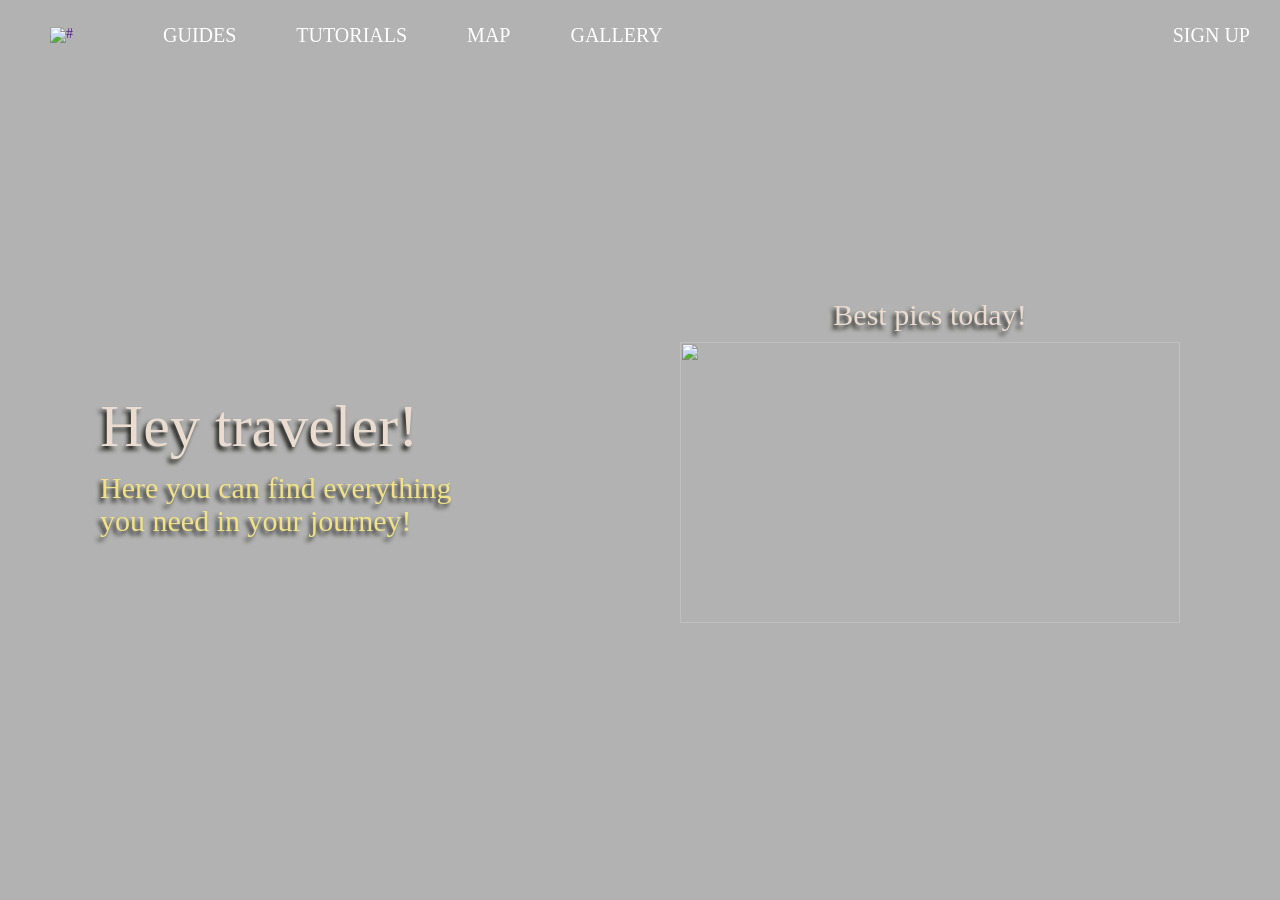
==== index.html @ 76a91530 "genshin" ====
<!DOCTYPE html>
<html lang="en">
    <head>
        <meta charset="UTF-8" />
        <meta http-equiv="X-UA-Compatible" content="IE=edge" />
        <meta name="viewport" content="width=device-width, initial-scale=1.0" />
        <title>Document</title>
        <script src="https://kit.fontawesome.com/8cf1deb42a.js" crossorigin="anonymous"></script>
        <link rel="stylesheet" href="style.css" />
    </head>
    <body>
        <div class="wrapper">
            <header class="header">
                <div class="header__container">
                    <a href="" class="header__logo">
                        <img src="img/paimon.png" alt="#" />
                    </a>
                    <nav class="header__menu menu">
                        <ul class="menu__list">
                            <li class="menu__item">
                                <a href="https://www.youtube.com/watch?v=dQw4w9WgXcQ" class="menu__link">guides</a>
                            </li>
                            <li class="menu__item">
                                <a href="" class="menu__link">tutorials</a>
                            </li>
                            <li class="menu__item">
                                <a href="https://genshin-impact-map.appsample.com/#/" class="menu__link">map</a>
                            </li>
                            <li class="menu__item">
                                <a href="" class="menu__link">gallery</a>
                            </li>
                        </ul>
                    </nav>
                    <div class="header__login">
                        <a href="" class="header__login__text">Sign Up</a>
                    </div>
                </div>
            </header>
            <main class="page">
                <div class="page__main-block">
                    <div class="main-block__container">
                        <h1 class="main-block__title">Hey traveler!</h1>
                        <h2 class="main-block__text">
                            Here you can find everything <br />
                            you need in your journey!
                        </h2>
                        <div class="social">
                            <a href="" class="social__logo">
                                <i class="fa-brands fa-twitter fa-3x"></i>
                            </a>
                            <a href="" class="social__logo">
                                <i class="fa-brands fa-discord fa-3x"></i>
                            </a>
                            <a href="" class="social__logo">
                                <i class="fa-brands fa-snapchat fa-3x"></i>
                            </a>
                            <a href="" class="social__logo">
                                <i class="fa-brands fa-youtube fa-3x"></i>
                            </a>
                            <a href="" class="social__logo">
                                <i class="fa-brands fa-instagram fa-3x"></i>
                            </a>
                            <a href="" class="social__logo">
                                <i class="fa-brands fa-vk fa-3x"></i>
                            </a>
                            <a href="" class="social__logo">
                                <i class="fa-brands fa-telegram fa-3x"></i>
                            </a>
                        </div>
                    </div>
                    <div class="picks__daily">
                        <div class="picks__daily__container">
                            <div class="picks__daily__text">Best pics today!</div>
                            <div class="gallery__frames">
                                <img src="img/photoset.png" alt="">
                            </div>
                            <div id="gallery">
                                <div class="carusel__photos">
                                    <img src="img/ganun.jpg">
                                    <img src="img/miko.jpg">
                                    <img src="img/sara.jpg">
                                    <img src="img/cat.jpg">
                                    <img src="img/thoma.jpeg">
                                </div>
                                <div class="buttons">
                                    <button class="prev">
                                        <img src="img/left-arrow.png" alt="">
                                    </button>
                                    <button class="next">
                                        <img src="img/right-arrow.png" alt="">
                                    </button>
                                </div>
                            </div>
                        </div>
                    </div>
                </div>
            </main>
            <footer class="footer"></footer>
        </div>
        <script src="script.js"></script>
    </body>
</html>
---- style.css ----
@font-face {
    font-family: genshin;
    src: url(fonts/zh-cn.ttf);
}

/*---------------*/

*{
    padding: 0;
    margin: 0;
    border: 0;
}

*,*:before,*:after {
    -moz-box-sizing: border-box;
    -webkit-box-sizing: border-box;
    box-sizing: border-box;
}

:focus,:active{outline: none;}
a:focus,a:active{outline: none;}

nav,footer,header,aside{display: block;}

html,body{
    height: 100%;
    width: 100%;
    font-size: 100%;
    line-height: 1;
    font-size: 14px;
    -ms-text-size-adjust: 100%;
    -moz-text-size-adjust: 100%;
    -webkit-text-size-adjust: 100%;
}

input,button,textarea{font-family: inherit;}

input ::-ms-clear{display: none;}
button{cursor: pointer;}
button ::-moz-focus-inner {padding: 0;border: 0;}
a, a:visited{text-decoration: none;}
a :hover{text-decoration: none;}
ul li{list-style: none;}
img{vertical-align: top;}

h1,h2,h3,h4,h5,h6{font-size: inherit; font-weight: 400;}

/*----------------body------------------*/

body {
    max-width: 100%;
    background-image: url(img/background\ pic.jpg);
    background-size: cover;
    background-position: center top;
    background-repeat: no-repeat;
}



.wrapper {
    max-width: 100%;
    min-height: 100%;  
    overflow: hidden;
    display: flex;
    flex-direction: column;  
    background: rgba(0, 0, 0, 0.3);
}

/*-------------header-------------*/

.header {
    position: absolute;
    width: 100%;
    left: 0;
    top: 0;
    z-index: 20;
}
.header__container {
    display: flex;
    align-items: center;
    min-height: 70px;
}

.header__logo img {
    margin: 20px 0px 20px 50px;
    max-width: 70px;
    max-height: 70px;
    background: none;
    transition: 0.5s;
    flex: 1;
}

.header__logo img:hover {
    filter: drop-shadow(10px 0px 0px  #1b1b17);
}

.header__menu {
    flex: 2;
    margin: 0 0 0 90px;
}

.menu__list {
    flex-wrap: wrap;
    display: flex;
    font-size: 20px;
    text-transform: uppercase;
    font-family: genshin;
    letter-spacing: 0.5px linear;
}
.menu__item:not(:last-child) {
    margin: 0 60px 0 0;
}
.menu__link {
    color: #ffffff;
    transition: 0.5s;
    position: relative;
    line-height: 1.3;
    text-decoration: none;
}

.menu__link:after {
    display: block;
    position: absolute;
    left: 50%;
    transform: translateX(-50%);
    width: 0;
    height: 3px;
    background-color: #ffffff;
    content: '';
    transition: width 0.3s ease-out;
}

.menu__link:hover:after,
.menu__link:focus:after {
    width: 100%;
}

.header__login {
    display: flex;
    justify-content: center;
    align-items: center;
}

.header__login__text {
    font-size: 20px;
    font-family: genshin;
    color: #ffffff;  
    position: relative;
    margin: 0 30px 0 0;
    align-items: flex-end;
    text-transform: uppercase;
    
}
/*----------main page content-----------*/

.page {
    display: flex;
    flex-direction: row;
    align-items: center;
    justify-content: center;
    position: relative;
}
.page__main-block { 
    display: flex;
    flex-direction: row;
    justify-content: space-between;
    width: 100%;
    align-items: center;
    margin: 300px 0 0 0;
}

.main-block__container {
    flex: 1;
    margin-left: 100px;
    min-width: 500px;
}

.main-block__title {
    text-shadow: -3px 4px 4px #1b1b17;
    position: relative;
    font-size: 60px;
    font-family: genshin;
    color: #eadcd0;
}
.main-block__text {
    position: relative;
    text-shadow: -3px 4px 4px #1b1b17;
    font-size: 30px;
    font-family: genshin;
    color: #f0e288;
    padding-top: 15px;
    line-height: 110%;
}

/*-------- social media -----*/

.social {
    display: flex;
    position: relative;
    flex-direction: row;
    justify-content: space-between;
    padding-top: 15px;
    max-width: 400px;
}
.social__logo i {
    opacity: 0.75;
    transition: 0.3s;
    color: white;
}

.social__logo i:hover {
    transform: scale(1.15);
} 

/*-------daily pics--------*/

.picks__daily {
    position: relative;
    margin-right: 100px;
    align-items: center;
    justify-content: center;
}

.picks__daily__text {
    text-shadow: -3px 4px 4px #1b1b17;
    position: relative;
    font-size: 30px;
    font-family: genshin;
    color: #eadcd0;
}

.picks__daily__container {
    text-align: center;
    padding-bottom: 12px;
    padding-left: 10px;
}

 /*------------------carousel-------------------*/

 .gallery__frames img {
    width: 500px;
    height: 281.25px;
    margin: 12px auto;
    text-align: center;
    position: absolute;
    margin-left: -250px;
    z-index: 3;
 }

 #gallery{
    width: 500px;
    height: 281.25px;
    margin: 12px auto;
    text-align: center;
    display: flex;
}

#gallery .carusel__photos img{
    display: flex;
    width: 500px;
    height: 281.25px;
    position: absolute;
    opacity: 0;
    transition: 0.4s;
}

#gallery .carusel__photos img:first-child{
    display: flex;
    opacity: 1;
}

.buttons {
    display: flex;
    margin-top: 20px;
    position: relative;
    margin: auto;
    align-items: center;
    justify-content: center;
    z-index: 5;
    margin-left: -43px;
}      

.buttons img {
    width: 33px;
    filter: drop-shadow(0px 0px 10px  #000000);
}

button {
    background: none;
}

.prev {
    margin-right: 520px;  
    transition: 0.3s;
}

.prev:hover {
    transform: scale(0.93);
}

.next {
    transition: 0.3s;
}

.next:hover {
    transform: scale(0.93);
}

@media (max-width: 1257px) {
    .page__main-block { 
        display: block;
    }
    .picks__daily {
        margin-top: 80px;
        margin-left: auto;
        margin-right: auto;
    }
    .main-block__container {
        display: flex;
        justify-content: center;
        align-items: center;
        flex-direction: column;
        margin: 0;
    }
    .page__main-block { 
        margin-top: 200px;
        display: block;
    }
    .social {
        display: block;
    }
    .social__logo {
       padding: 5px;
    }
    .main-block__text {
        text-align: center;
    }
    .wrapper {
        background: rgba(0, 0, 0, 0.5);
    }
}

@media (max-width: 900px) {
    .menu__list {
        max-width: 400px;
        margin: auto;
        font-size: 16px;
    }
    .menu__link:after {
        display: none;
    }
    .menu__item:not(:last-child){
        margin: 0 30px 0 0;
    }
    .header__login__text{
        font-size: 16px;
    }
    .header__menu {
        margin: 0 30px 0 30px;
    }
    .header__logo img {
        margin: 20px 0px 20px 50px;
        max-width: 50px;
        max-height: 50px;
    }
}
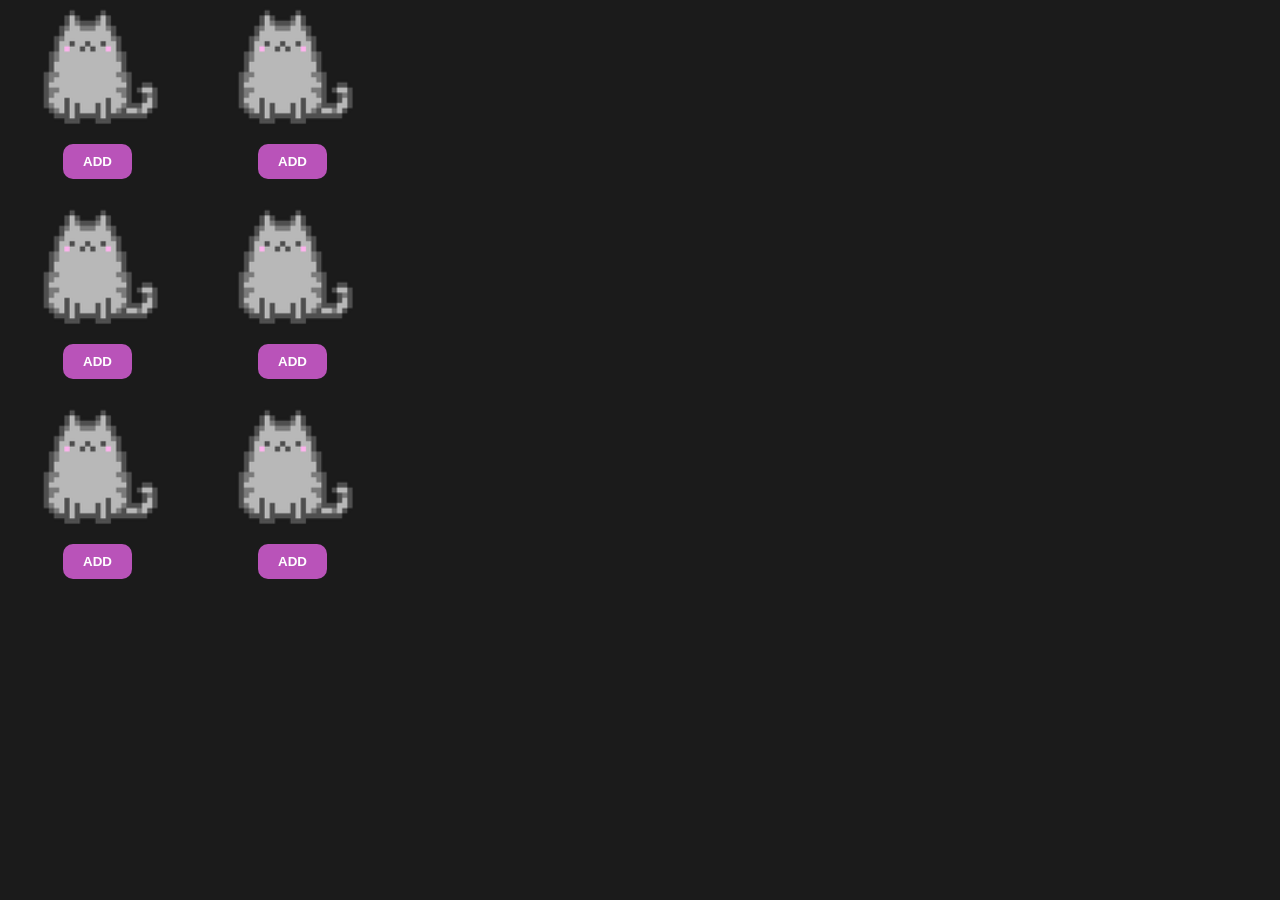
==== commit 233a0258: "Add files via upload" ====
--- a/index.html
+++ b/index.html
@@ -1,102 +1,44 @@
-<!DOCTYPE html>
-<html lang="en">
-    <head>
-        <meta charset="UTF-8" />
-        <meta http-equiv="X-UA-Compatible" content="IE=edge" />
-        <meta name="viewport" content="width=device-width, initial-scale=1.0" />
-        <title>Document</title>
-        <script src="https://kit.fontawesome.com/8cf1deb42a.js" crossorigin="anonymous"></script>
-        <link rel="stylesheet" href="style.css" />
-    </head>
-    <body>
-        <div class="wrapper">
-            <header class="header">
-                <div class="header__container">
-                    <a href="" class="header__logo">
-                        <img src="img/paimon.png" alt="#" />
-                    </a>
-                    <nav class="header__menu menu">
-                        <ul class="menu__list">
-                            <li class="menu__item">
-                                <a href="https://www.youtube.com/watch?v=dQw4w9WgXcQ" class="menu__link">guides</a>
-                            </li>
-                            <li class="menu__item">
-                                <a href="" class="menu__link">tutorials</a>
-                            </li>
-                            <li class="menu__item">
-                                <a href="https://genshin-impact-map.appsample.com/#/" class="menu__link">map</a>
-                            </li>
-                            <li class="menu__item">
-                                <a href="" class="menu__link">gallery</a>
-                            </li>
-                        </ul>
-                    </nav>
-                    <div class="header__login">
-                        <a href="" class="header__login__text">Sign Up</a>
-                    </div>
-                </div>
-            </header>
-            <main class="page">
-                <div class="page__main-block">
-                    <div class="main-block__container">
-                        <h1 class="main-block__title">Hey traveler!</h1>
-                        <h2 class="main-block__text">
-                            Here you can find everything <br />
-                            you need in your journey!
-                        </h2>
-                        <div class="social">
-                            <a href="" class="social__logo">
-                                <i class="fa-brands fa-twitter fa-3x"></i>
-                            </a>
-                            <a href="" class="social__logo">
-                                <i class="fa-brands fa-discord fa-3x"></i>
-                            </a>
-                            <a href="" class="social__logo">
-                                <i class="fa-brands fa-snapchat fa-3x"></i>
-                            </a>
-                            <a href="" class="social__logo">
-                                <i class="fa-brands fa-youtube fa-3x"></i>
-                            </a>
-                            <a href="" class="social__logo">
-                                <i class="fa-brands fa-instagram fa-3x"></i>
-                            </a>
-                            <a href="" class="social__logo">
-                                <i class="fa-brands fa-vk fa-3x"></i>
-                            </a>
-                            <a href="" class="social__logo">
-                                <i class="fa-brands fa-telegram fa-3x"></i>
-                            </a>
-                        </div>
-                    </div>
-                    <div class="picks__daily">
-                        <div class="picks__daily__container">
-                            <div class="picks__daily__text">Best pics today!</div>
-                            <div class="gallery__frames">
-                                <img src="img/photoset.png" alt="">
-                            </div>
-                            <div id="gallery">
-                                <div class="carusel__photos">
-                                    <img src="img/ganun.jpg">
-                                    <img src="img/miko.jpg">
-                                    <img src="img/sara.jpg">
-                                    <img src="img/cat.jpg">
-                                    <img src="img/thoma.jpeg">
-                                </div>
-                                <div class="buttons">
-                                    <button class="prev">
-                                        <img src="img/left-arrow.png" alt="">
-                                    </button>
-                                    <button class="next">
-                                        <img src="img/right-arrow.png" alt="">
-                                    </button>
-                                </div>
-                            </div>
-                        </div>
-                    </div>
-                </div>
-            </main>
-            <footer class="footer"></footer>
-        </div>
-        <script src="script.js"></script>
-    </body>
-</html>
+<!DOCTYPE html>
+<html lang="en">
+<head>
+    <meta charset="UTF-8">
+    <meta http-equiv="X-UA-Compatible" content="IE=edge">
+    <meta name="viewport" content="width=device-width, initial-scale=1.0">
+    <link rel="stylesheet" href="style.css">
+    <title>Document</title>
+</head>
+<body>
+    <div class="container">
+        <div class="inner">
+            <div class="item">
+                <img src="cat.png" alt="" class="img">
+                <button class="btn" id="btn1">Add</button>
+            </div>
+            <div class="item">
+                <img src="cat.png" alt="" class="img">
+                <button class="btn" id="btn2">Add</button>
+            </div>
+            <div class="item">
+                <img src="cat.png" alt="" class="img">
+                <button class="btn" id="btn3">Add</button>
+            </div>
+            <div class="item">
+                <img src="cat.png" alt="" class="img">
+                <button class="btn" id="btn4">Add</button>
+            </div>
+            <div class="item">
+                <img src="cat.png" alt="" class="img">
+                <button class="btn" id="btn5">Add</button>
+            </div>
+            <div class="item">
+                <img src="cat.png" alt="" class="img">
+                <button class="btn" id="btn6">Add</button>
+            </div>
+        </div>
+    </div>
+    <div class="usercard" id="usercard"></div>
+
+    <script src="https://telegram.org/js/telegram-web-app.js"></script>
+	<script src="app.js"></script>
+</body>
+</html>
--- a/style.css
+++ b/style.css
@@ -1,366 +1,46 @@
-    @font-face {
-    font-family: genshin;
-    src: url(fonts/zh-cn.ttf);
-}
-
-/*---------------*/
-
-*{
-    padding: 0;
-    margin: 0;
-    border: 0;
-}
-
-*,*:before,*:after {
-    -moz-box-sizing: border-box;
-    -webkit-box-sizing: border-box;
-    box-sizing: border-box;
-}
-
-:focus,:active{outline: none;}
-a:focus,a:active{outline: none;}
-
-nav,footer,header,aside{display: block;}
-
-html,body{
-    height: 100%;
-    width: 100%;
-    font-size: 100%;
-    line-height: 1;
-    font-size: 14px;
-    -ms-text-size-adjust: 100%;
-    -moz-text-size-adjust: 100%;
-    -webkit-text-size-adjust: 100%;
-}
-
-input,button,textarea{font-family: inherit;}
-
-input ::-ms-clear{display: none;}
-button{cursor: pointer;}
-button ::-moz-focus-inner {padding: 0;border: 0;}
-a, a:visited{text-decoration: none;}
-a :hover{text-decoration: none;}
-ul li{list-style: none;}
-img{vertical-align: top;}
-
-h1,h2,h3,h4,h5,h6{font-size: inherit; font-weight: 400;}
-
-/*----------------body------------------*/
-
-body {
-    max-width: 100%;
-    background-image: url(img/background\ pic.jpg);
-    background-size: cover;
-    background-position: center top;
-    background-repeat: no-repeat;
-}
-
-
-
-.wrapper {
-    max-width: 100%;
-    min-height: 100%;  
-    overflow: hidden;
-    display: flex;
-    flex-direction: column;  
-    background: rgba(0, 0, 0, 0.3);
-}
-
-/*-------------header-------------*/
-
-.header {
-    position: absolute;
-    width: 100%;
-    left: 0;
-    top: 0;
-    z-index: 20;
-}
-.header__container {
-    display: flex;
-    align-items: center;
-    min-height: 70px;
-}
-
-.header__logo img {
-    margin: 20px 0px 20px 50px;
-    max-width: 70px;
-    max-height: 70px;
-    background: none;
-    transition: 0.5s;
-    flex: 1;
-}
-
-.header__logo img:hover {
-    filter: drop-shadow(10px 0px 0px  #1b1b17);
-}
-
-.header__menu {
-    flex: 2;
-    margin: 0 0 0 90px;
-}
-
-.menu__list {
-    flex-wrap: wrap;
-    display: flex;
-    font-size: 20px;
-    text-transform: uppercase;
-    font-family: genshin;
-    letter-spacing: 0.5px linear;
-}
-.menu__item:not(:last-child) {
-    margin: 0 60px 0 0;
-}
-.menu__link {
-    color: #ffffff;
-    transition: 0.5s;
-    position: relative;
-    line-height: 1.3;
-    text-decoration: none;
-}
-
-.menu__link:after {
-    display: block;
-    position: absolute;
-    left: 50%;
-    transform: translateX(-50%);
-    width: 0;
-    height: 3px;
-    background-color: #ffffff;
-    content: '';
-    transition: width 0.3s ease-out;
-}
-
-.menu__link:hover:after,
-.menu__link:focus:after {
-    width: 100%;
-}
-
-.header__login {
-    display: flex;
-    justify-content: center;
-    align-items: center;
-}
-
-.header__login__text {
-    font-size: 20px;
-    font-family: genshin;
-    color: #ffffff;  
-    position: relative;
-    margin: 0 30px 0 0;
-    align-items: flex-end;
-    text-transform: uppercase;
-    
-}
-/*----------main page content-----------*/
-
-.page {
-    display: flex;
-    flex-direction: row;
-    align-items: center;
-    justify-content: center;
-    position: relative;
-}
-.page__main-block { 
-    display: flex;
-    flex-direction: row;
-    justify-content: space-between;
-    width: 100%;
-    align-items: center;
-    margin: 300px 0 0 0;
-}
-
-.main-block__container {
-    flex: 1;
-    margin-left: 100px;
-    min-width: 500px;
-}
-
-.main-block__title {
-    text-shadow: -3px 4px 4px #1b1b17;
-    position: relative;
-    font-size: 60px;
-    font-family: genshin;
-    color: #eadcd0;
-}
-.main-block__text {
-    position: relative;
-    text-shadow: -3px 4px 4px #1b1b17;
-    font-size: 30px;
-    font-family: genshin;
-    color: #f0e288;
-    padding-top: 15px;
-    line-height: 110%;
-}
-
-/*-------- social media -----*/
-
-.social {
-    display: flex;
-    position: relative;
-    flex-direction: row;
-    justify-content: space-between;
-    padding-top: 15px;
-    max-width: 400px;
-}
-.social__logo i {
-    opacity: 0.75;
-    transition: 0.3s;
-    color: white;
-}
-
-.social__logo i:hover {
-    transform: scale(1.15);
-} 
-
-/*-------daily pics--------*/
-
-.picks__daily {
-    position: relative;
-    margin-right: 100px;
-    align-items: center;
-    justify-content: center;
-}
-
-.picks__daily__text {
-    text-shadow: -3px 4px 4px #1b1b17;
-    position: relative;
-    font-size: 30px;
-    font-family: genshin;
-    color: #eadcd0;
-}
-
-.picks__daily__container {
-    text-align: center;
-    padding-bottom: 12px;
-    padding-left: 10px;
-}
-
- /*------------------carousel-------------------*/
-
- .gallery__frames img {
-    width: 500px;
-    height: 281.25px;
-    margin: 12px auto;
-    text-align: center;
-    position: absolute;
-    margin-left: -250px;
-    z-index: 3;
- }
-
- #gallery{
-    width: 500px;
-    height: 281.25px;
-    margin: 12px auto;
-    text-align: center;
-    display: flex;
-}
-
-#gallery .carusel__photos img{
-    display: flex;
-    width: 500px;
-    height: 281.25px;
-    position: absolute;
-    opacity: 0;
-    transition: 0.4s;
-}
-
-#gallery .carusel__photos img:first-child{
-    display: flex;
-    opacity: 1;
-}
-
-.buttons {
-    display: flex;
-    margin-top: 20px;
-    position: relative;
-    margin: auto;
-    align-items: center;
-    justify-content: center;
-    z-index: 5;
-    margin-left: -43px;
-}      
-
-.buttons img {
-    width: 33px;
-    filter: drop-shadow(0px 0px 10px  #000000);
-}
-
-button {
-    background: none;
-}
-
-.prev {
-    margin-right: 520px;  
-    transition: 0.3s;
-}
-
-.prev:hover {
-    transform: scale(0.93);
-}
-
-.next {
-    transition: 0.3s;
-}
-
-.next:hover {
-    transform: scale(0.93);
-}
-
-@media (max-width: 1257px) {
-    .page__main-block { 
-        display: block;
-    }
-    .picks__daily {
-        margin-top: 80px;
-        margin-left: auto;
-        margin-right: auto;
-    }
-    .main-block__container {
-        display: flex;
-        justify-content: center;
-        align-items: center;
-        flex-direction: column;
-        margin: 0;
-    }
-    .page__main-block { 
-        margin-top: 200px;
-        display: block;
-    }
-    .social {
-        display: block;
-    }
-    .social__logo {
-       padding: 5px;
-    }
-    .main-block__text {
-        text-align: center;
-    }
-    .wrapper {
-        background: rgba(0, 0, 0, 0.5);
-    }
-}
-
-@media (max-width: 900px) {
-    .menu__list {
-        max-width: 400px;
-        margin: auto;
-        font-size: 16px;
-    }
-    .menu__link:after {
-        display: none;
-    }
-    .menu__item:not(:last-child){
-        margin: 0 30px 0 0;
-    }
-    .header__login__text{
-        font-size: 16px;
-    }
-    .header__menu {
-        margin: 0 30px 0 30px;
-    }
-    .header__logo img {
-        margin: 20px 0px 20px 50px;
-        max-width: 50px;
-        max-height: 50px;
-    }
+body {
+    margin: 0;
+    padding: 0;
+    font-size: 18px;
+    color: rgb(255, 255, 255);
+    background: rgb(27, 27, 27);
+}
+
+.container {
+    max-width: 390px;
+}
+
+.inner {
+    display: grid;
+    grid-template-columns: 1fr 1fr;
+    grid-template-rows: 200px 200px 200px;
+}
+
+.img {
+    width: 150px;
+}
+
+.item {
+    text-align: center;
+}
+
+.btn {
+    display: inline-block;
+    padding: 10px 20px;
+    border: none;
+    background: rgb(185, 83, 185);
+    border-radius: 10px;
+    color: #fff;
+    text-transform: uppercase;
+    font-weight: 700;
+
+    transition: background .2s linear;
+}
+
+.btn:hover {
+    background: rgb(148, 67, 148);
+}
+
+.usercard {
+    text-align: center;
 }
